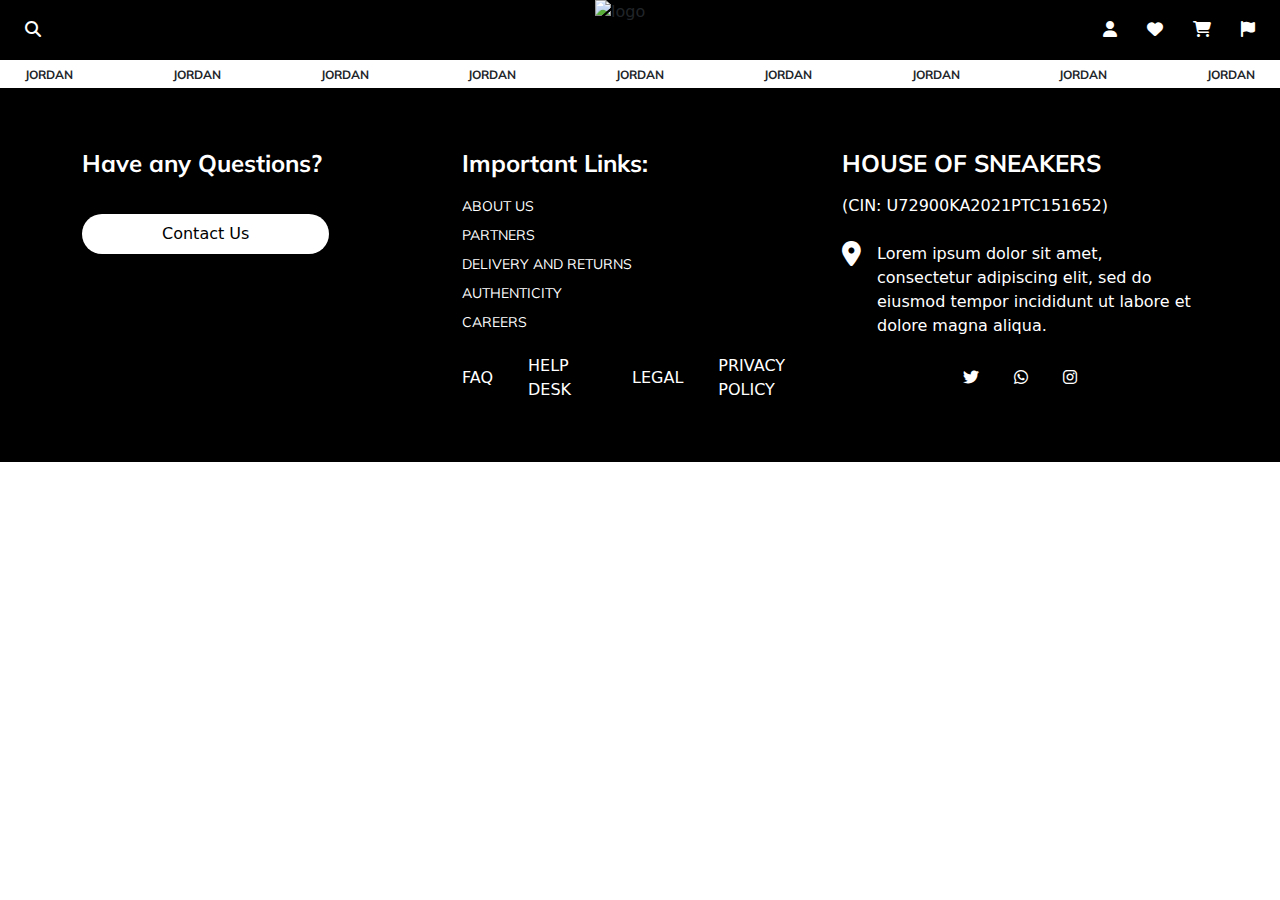
==== tamplate.html @ b8d4f211 "only login modal is pending" ====
<!DOCTYPE html>
<!--[if lt IE 7]>      <html class="no-js lt-ie9 lt-ie8 lt-ie7"> <![endif]-->
<!--[if IE 7]>         <html class="no-js lt-ie9 lt-ie8"> <![endif]-->
<!--[if IE 8]>         <html class="no-js lt-ie9"> <![endif]-->
<!--[if gt IE 8]>      <html class="no-js"> <!--<![endif]-->
<html>

<head>
    <meta charset="utf-8">
    <meta http-equiv="X-UA-Compatible" content="IE=edge">
    <title>House of Sneakers</title>
    <meta name="description" content="">
    <meta name="viewport" content="width=device-width, initial-scale=1">
    <link href="https://cdn.jsdelivr.net/npm/bootstrap@5.0.2/dist/css/bootstrap.min.css" rel="stylesheet">
    <link rel="stylesheet"
        href="https://cdnjs.cloudflare.com/ajax/libs/bootstrap-icons/1.10.3/font/bootstrap-icons.min.css" />
    <link rel="stylesheet" href="https://cdnjs.cloudflare.com/ajax/libs/font-awesome/6.2.1/css/all.min.css" />
    <link rel="stylesheet"
        href="https://cdnjs.cloudflare.com/ajax/libs/OwlCarousel2/2.3.4/assets/owl.carousel.min.css" />
    <link rel="stylesheet" href="./css/style.css">
</head>

<body>
    <header>
        <div class="top__header">
            <div>
                <i class="fa-solid fa-magnifying-glass"></i>
            </div>
            <div><img class="logo" src="images/logo.jpg" alt="logo"></div>
            <nav>
                <ul>
                    <li><i class="fa-solid fa-user"></i></li>
                    <li><i class="fa-solid fa-heart"></i></li>
                    <li><a href="cart.html"><i class="fa-solid fa-cart-shopping"></i></a></li>
                    <li><i class="fa-solid fa-flag"></i></li>
                </ul>
            </nav>
        </div>
        <div class="bottom__header d-md-block d-none">
            <ul>
                <li><a>JORDAN</a></li>
                <li><a>JORDAN</a></li>
                <li><a>JORDAN</a></li>
                <li><a>JORDAN</a></li>
                <li><a>JORDAN</a></li>
                <li><a>JORDAN</a></li>
                <li><a>JORDAN</a></li>
                <li><a>JORDAN</a></li>
                <li><a>JORDAN</a></li>
            </ul>
        </div>
    </header>
    <main>

    </main>
    <footer class="px-4 px-lg-0">
        <div class="top__footer">
            <div class="container">
                <div class="row">
                    <div class="col-12 col-lg-4 mb-3 mb-lg-0">
                        <p class="foo__heading">Have any Questions?</p>
                        <button>Contact Us</button>
                    </div>
                    <div class="col-12 col-lg-4 mb-3 mb-lg-0">
                        <p class="foo__heading">Important Links:</p>
                        <ul>
                            <li><a href="about.html">ABOUT US</a></li>
                            <li><a href="">PARTNERS</a></li>
                            <li><a href="">DELIVERY AND RETURNS</a></li>
                            <li><a href="">AUTHENTICITY</a></li>
                            <li><a href="">CAREERS</a></li>
                        </ul>
                    </div>
                    <div class="col">
                        <p class="foo__heading l">HOUSE OF SNEAKERS</p>
                        <span>(CIN: U72900KA2021PTC151652)</span>
                        <div class="d-flex gap-3 mt-4">
                            <i class="fa-solid fa-location-dot"></i>
                            <p>Lorem ipsum dolor sit amet, consectetur adipiscing elit, sed do eiusmod tempor incididunt ut labore et dolore magna aliqua.</p>
                        </div>
                    </div>
                </div>
            </div>
        </div>
        <div class="bottom__footer">
            <div class="container">
                <div class="row">
                    <div class="col-lg-4">
                        <img src="images/logo.jpg" alt="">
                    </div>
                    <div class="col-lg-4 mb-lg-0 mb-4">
                        <ul>
                            <li><a href="">FAQ</a></li>
                            <li><a href="">HELP DESK</a></li>
                            <li><a href="">LEGAL</a></li>
                            <li><a href="">PRIVACY POLICY</a></li>
                        </ul>
                    </div>
                    <div class="col">
                        <ul class="justify-content-center">
                            <li><a href=""><i class="fa-brands fa-twitter"></i></a></li>
                            <li><a href=""><i class="fa-brands fa-whatsapp"></i></a></li>
                            <li><a href=""><i class="fa-brands fa-instagram"></i></a></li>
                        </ul>
                    </div>
                </div>
            </div>
        </div>
    </footer>
    <script src="https://ajax.googleapis.com/ajax/libs/jquery/3.6.1/jquery.min.js"></script>
    <script src="https://cdnjs.cloudflare.com/ajax/libs/OwlCarousel2/2.3.4/owl.carousel.min.js"></script>
    <script src="https://cdn.jsdelivr.net/npm/bootstrap@5.0.2/dist/js/bootstrap.bundle.min.js"></script>
    <script src="js/owl.js"></script>
</body>

</html>
---- css/style.css ----
@import url("https://fonts.googleapis.com/css2?family=Inter&family=Mulish&family=Poppins&display=swap");
.home__page .banner__section .banner-carousel .item .card {
  display: flex;
  flex-direction: column;
  gap: 10px;
  position: absolute;
  border-radius: 8px;
  padding: 25px;
  left: 100px;
  top: 50%;
  max-width: 480px;
  max-height: 300px;
  transform: translateY(-50%);
  -webkit-transform: translateY(-50%);
  -moz-transform: translateY(-50%);
  -ms-transform: translateY(-50%);
  -o-transform: translateY(-50%);
  -webkit-border-radius: 8px;
  -moz-border-radius: 8px;
  -ms-border-radius: 8px;
  -o-border-radius: 8px;
}
.home__page .banner__section .banner-carousel .item .card .sub__heading,
.home__page .banner__section .banner-carousel .item .card .heading,
.home__page .banner__section .banner-carousel .item .card p {
  font-family: Mulish;
  font-size: 12px;
  font-weight: 500;
  line-height: 15px;
  letter-spacing: 0em;
  text-align: left;
  color: rgba(28, 28, 28, 0.65);
}
.home__page .banner__section .banner-carousel .item .card .heading {
  font-size: 16px;
  line-height: 20px;
  color: rgba(0, 0, 0, 0.856);
}
.home__page .banner__section .banner-carousel .item .card p {
  font-size: 12px;
}
.home__page .banner__section .banner-carousel .item .card button {
  padding: 5px 20px;
  background-color: #000;
  color: #fff;
  width: fit-content;
  font-size: 12px;
  border-radius: 6px;
  -webkit-border-radius: 6px;
  -moz-border-radius: 6px;
  -ms-border-radius: 6px;
  -o-border-radius: 6px;
}
.home__page .banner__section .banner-carousel .owl-dots {
  position: absolute;
  bottom: 0px;
  left: 50%;
}
.home__page .banner__section .banner-carousel .owl-dots button span {
  width: 10px;
  height: 10px;
  display: block;
  background: #e0e0e0;
  border-radius: 50px;
  margin: 3px;
}
.home__page .highlighted__section {
  padding: 60px 0px;
}
.home__page .highlighted__section .h__card {
  margin: auto;
  max-width: 500px;
  max-height: 400px;
  margin-bottom: 70px;
  position: relative;
}
.home__page .highlighted__section .h__card img {
  width: 100%;
  height: 100%;
  object-fit: cover;
  border-radius: 12px;
  -webkit-border-radius: 12px;
  -moz-border-radius: 12px;
  -ms-border-radius: 12px;
  -o-border-radius: 12px;
}
.home__page .highlighted__section .h__card .desc__div {
  position: absolute;
  display: flex;
  flex-direction: column;
  gap: 10px;
  left: 15px;
  right: 15px;
  bottom: -70px;
  background-color: #fff;
  padding: 10px 25px;
  border-radius: 12px;
}
.home__page .highlighted__section .h__card .desc__div .cat,
.home__page .highlighted__section .h__card .desc__div .heading,
.home__page .highlighted__section .h__card .desc__div p,
.home__page .highlighted__section .h__card .desc__div a {
  font-family: Poppins;
  font-size: 12px;
  font-weight: 400;
  line-height: 18px;
  letter-spacing: 0em;
  text-align: left;
}
.home__page .highlighted__section .h__card .desc__div .heading {
  font-size: 16px;
  font-weight: 600;
}

@media (max-width: 767px) {
  .home__page .banner__section .banner-carousel .item img {
    min-height: 500px;
    object-fit: cover;
    object-position: right;
  }
  .home__page .banner__section .banner-carousel .item .card {
    left: 20px;
    right: 20px;
    bottom: -50px;
    top: unset;
  }
  .home__page .highlighted__section .h__card {
    margin-bottom: 8rem;
  }
}
.product__page {
  padding: 2rem 0px;
}
.product__page p {
  font-family: Mulish;
  font-size: 12px;
  font-weight: 500;
  line-height: 15px;
  letter-spacing: 0em;
  text-align: left;
  color: #1c1c1c;
}
.product__page .desc {
  font-family: Mulish;
  font-size: 12px;
  font-weight: 300;
  line-height: 16px;
  letter-spacing: 0em;
  text-align: center;
}
.product__page .read_more {
  margin: 20px 0px;
  font-family: Mulish;
  font-size: 12px;
  font-weight: 700;
  line-height: 16px;
  letter-spacing: 0em;
  text-align: center;
  display: block;
}
.product__page .product_side_bar {
  font-family: Mulish;
  font-size: 12px;
  line-height: 15px;
  letter-spacing: 0em;
  text-align: left;
  color: rgba(28, 28, 28, 0.65);
}
.product__page .product_side_bar .category {
  font-weight: 600;
  margin-bottom: 5px;
}
.product__page .product_side_bar .name {
  font-weight: 700;
  font-size: 16px;
  color: rgba(28, 28, 28, 0.65);
  margin-bottom: 10px;
}
.product__page .product_side_bar .product_short_desc,
.product__page .product_side_bar .price {
  font-weight: 600;
  font-size: 16px;
  color: rgba(28, 28, 28, 0.65);
  margin-bottom: 10px;
}
.product__page .product_side_bar .tag_line {
  font-size: 10px;
  font-weight: 500;
}
.product__page .product_side_bar .side_card {
  border: solid 1px rgba(0, 0, 0, 0.3);
  padding: 18px 12px;
  margin: 15px 0px;
  display: flex;
  flex-direction: column;
  gap: 22px;
}
.product__page .product_side_bar .side_card .header {
  font-family: Mulish;
  font-size: 10px;
  font-weight: 400;
  line-height: 13px;
  letter-spacing: 0em;
  text-align: left;
  display: flex;
  align-items: center;
  gap: 6px;
}
.product__page .product_side_bar .side_card .header img {
  width: 35px;
  height: 20px;
}
.product__page .product_side_bar .side_card .header p {
  margin-bottom: 0px;
}
.product__page .product_side_bar .side_card .size_accordion button {
  font-size: 14px !important;
  padding: 0.5rem;
}
.product__page .product_side_bar .side_card .desc_accordion .accordion-item {
  border: none;
}
.product__page .product_side_bar .view__line p {
  font-family: Mulish;
  font-size: 14px;
  font-weight: 400;
  line-height: 13px;
  letter-spacing: 0em;
  margin-bottom: 0px;
}
.product__page .product_main_desc .col {
  border: #efefef solid 1px;
  padding: 20px 30px;
}
.product__page .product_main_desc .col .cat {
  color: #7a7a7a;
  font-size: 16px;
  margin-bottom: 10px;
}
.product__page .product_main_desc .col p {
  font-weight: 600;
}

.about__page h1 {
  font-family: Mulish;
  font-size: 80px;
  font-weight: 700;
  line-height: 90px;
  letter-spacing: -0.05em;
  text-align: left;
  margin: 20px 0px;
}
.about__page .about__card {
  border-radius: 10px;
  padding: 20px;
  max-width: 500px;
  border: solid 1px #ddd;
  margin-left: auto;
  margin-top: auto;
}
.about__page .about__card .tag {
  font-family: Mulish;
  font-size: 12px;
  font-weight: 500;
  line-height: 15px;
  letter-spacing: 0em;
  text-align: left;
  margin-bottom: 10px;
}
.about__page .about__card .heading {
  font-family: Mulish;
  font-size: 16px;
  font-weight: 700;
  line-height: 20px;
  letter-spacing: 0em;
  text-align: left;
  margin-bottom: 10px;
}
.about__page .about__card p {
  font-family: Mulish;
  font-size: 12px;
  font-weight: 400;
  line-height: 15px;
  letter-spacing: 0em;
  text-align: left;
}
.about__page .about__desc {
  font-family: Mulish;
  font-size: 34px;
  font-weight: 700;
  line-height: 48px;
  letter-spacing: 0em;
  text-align: left;
  max-width: 500px;
}
.about__page .deep__desc {
  font-family: Mulish;
  font-size: 20px;
  font-weight: 500;
  line-height: 32px;
  letter-spacing: 0em;
  text-align: left;
}
.about__page img {
  width: 100%;
  border-radius: 8px;
  -webkit-border-radius: 8px;
  -moz-border-radius: 8px;
  -ms-border-radius: 8px;
  -o-border-radius: 8px;
}

.cart__page .black__section {
  background-color: black;
}
.cart__page .black__section .page__heading {
  font-family: Mulish;
  font-size: 80px;
  font-weight: 700;
  line-height: 90px;
  letter-spacing: -0.05em;
  text-align: left;
  color: #fff;
  padding: 60px 0px;
}
.cart__page .black__section .tag__line {
  font-family: Mulish;
  font-size: 16px;
  font-weight: 500;
  line-height: 20px;
  letter-spacing: 0em;
  text-align: left;
  color: #fff;
}
.cart__page .black__section .products__container {
  display: flex;
  flex-direction: column;
  gap: 20px;
}
.cart__page .black__section .products__container .card_p {
  border: solid 1px;
  border-radius: 15px;
  -webkit-border-radius: 15px;
  -moz-border-radius: 15px;
  -ms-border-radius: 15px;
  -o-border-radius: 15px;
  padding: 8px;
  color: #fff;
  display: grid;
  grid-template-columns: repeat(2, 1fr);
}
.cart__page .black__section .products__container .card_p .left__div {
  display: flex;
  align-items: center;
  gap: 20px;
}
.cart__page .black__section .products__container .card_p .left__div img {
  width: 80px;
  height: 84px;
  border-radius: 8px;
  -webkit-border-radius: 8px;
  -moz-border-radius: 8px;
  -ms-border-radius: 8px;
  -o-border-radius: 8px;
}
.cart__page .black__section .products__container .card_p .right__div {
  display: flex;
  align-items: center;
  justify-content: space-evenly;
}
.cart__page .black__section .products__container .card_p .right__div .qty {
  display: flex;
  align-items: center;
  gap: 10px;
}
.cart__page .black__section .products__container .card_p .right__div .qty div {
  display: flex;
  align-items: center;
  flex-direction: column;
}
.cart__page .black__section .products__container .card_p .right__div .qty div i {
  font-size: 20px;
  line-height: 10px;
}
.cart__page .black__section .products__container .card_p .right__div .qty div i:first-child {
  transform: rotate(180deg);
  -webkit-transform: rotate(180deg);
  -moz-transform: rotate(180deg);
  -ms-transform: rotate(180deg);
  -o-transform: rotate(180deg);
}
.cart__page .black__section .payment__form {
  color: #fff;
  border: solid 2px #fff;
  padding: 20px;
  max-width: 400px;
  margin: 0rem auto 4rem;
  border-radius: 15px;
  -webkit-border-radius: 15px;
  -moz-border-radius: 15px;
  -ms-border-radius: 15px;
  -o-border-radius: 15px;
}
.cart__page .black__section .payment__form .form__heading {
  font-family: Poppins;
  font-size: 22px;
  font-weight: 600;
  line-height: 33px;
  letter-spacing: 0em;
  text-align: left;
  padding: 20px 0px;
}
.cart__page .black__section .payment__form .cards__section {
  margin: 8px 0px 30px;
  display: flex;
  justify-content: space-between;
}
.cart__page .black__section .payment__form .cards__section img {
  width: 60px;
  height: 40px;
  padding: 2px 10px;
  border: solid 1px #fff;
  border-radius: 4px;
  -webkit-border-radius: 4px;
  -moz-border-radius: 4px;
  -ms-border-radius: 4px;
  -o-border-radius: 4px;
}
.cart__page .black__section .payment__form form label {
  margin-bottom: 5px;
  color: #fff;
}
.cart__page .black__section .payment__form form input {
  margin-bottom: 15px;
  width: 100%;
  color: #fff;
  background-color: black;
  height: 40px;
  padding: 4px 10px;
  border: solid 1px #fff;
  border-radius: 6px;
  -webkit-border-radius: 6px;
  -moz-border-radius: 6px;
  -ms-border-radius: 6px;
  -o-border-radius: 6px;
}
.cart__page .black__section .payment__form form ul {
  padding: 0px 0px 10px;
  list-style: none;
}
.cart__page .black__section .payment__form form ul li {
  display: flex;
  justify-content: space-between;
  margin-bottom: 10px;
}
.cart__page .black__section .payment__form form ul li span {
  font-family: Mulish;
  font-size: 14px;
  font-weight: 500;
  line-height: 18px;
  letter-spacing: 0em;
  text-align: left;
}
.cart__page .black__section .payment__form form .checkout__section {
  cursor: pointer;
  display: flex;
  justify-content: space-between;
  padding: 20px;
  border: solid 1px #fff;
  border-radius: 12px;
  -webkit-border-radius: 12px;
  -moz-border-radius: 12px;
  -ms-border-radius: 12px;
  -o-border-radius: 12px;
}
.cart__page .black__section .payment__form form .checkout__section span {
  font-family: Mulish;
  font-size: 16px;
  font-weight: 500;
  line-height: 20px;
  letter-spacing: 0em;
  text-align: left;
  color: #fff;
}
.cart__page .black__section .one__touch .inner__div {
  margin: 0px auto;
}
@media (max-width: 767px) {
  .cart__page .black__section .page__heading {
    font-size: 35px;
    line-height: 30px;
    padding: 40px 10px 20px;
  }
  .cart__page .black__section .payment__form {
    margin: 4rem auto;
  }
}

.delivery__page h1 {
  font-family: Mulish;
  font-size: 80px;
  font-weight: 700;
  line-height: 90px;
  letter-spacing: -0.05em;
  text-align: left;
  margin: 20px 0px;
  padding-left: 10px;
}
.delivery__page span {
  font-family: Mulish;
  font-size: 16px;
  line-height: 15px;
  letter-spacing: 0em;
  font-weight: 800;
  color: black;
  display: block;
  margin-bottom: 0.8rem !important;
}
.delivery__page p {
  font-size: 18px;
  line-height: 35px;
  margin-bottom: 2.5rem;
}
.delivery__page h2 {
  margin-bottom: 0.5rem;
}
@media (max-width: 767px) {
  .delivery__page h1 {
    font-size: 40px;
  }
}

* {
  margin: 0px;
  padding: 0px;
  box-sizing: border-box;
}

a {
  text-decoration: none;
  color: #000;
}

header .top__header {
  display: flex;
  justify-content: space-between;
  align-items: center;
  padding: 4px 25px;
  position: relative;
  height: 60px;
  background-color: black;
}
header .top__header i {
  color: #fff;
}
header .top__header .logo {
  width: 90px;
  height: 100%;
  object-fit: cover;
  position: absolute;
  left: 50%;
  top: 0px;
  transform: translateX(-50%);
  -webkit-transform: translateX(-50%);
  -moz-transform: translateX(-50%);
  -ms-transform: translateX(-50%);
  -o-transform: translateX(-50%);
}
header .top__header nav ul {
  padding: 0px;
  margin: 0px;
  display: flex;
  align-items: center;
  gap: 30px;
  list-style: none;
}
header .bottom__header ul {
  padding: 2px 25px;
  margin-bottom: 0px;
  list-style: none;
  display: flex;
  justify-content: space-between;
  align-items: center;
}
header .bottom__header ul a {
  font-family: Mulish;
  font-size: 12px;
  font-weight: 700;
  line-height: 15px;
  letter-spacing: 0em;
  text-align: left;
}

footer {
  background-color: #000;
  padding: 60px 0px;
  color: #fff;
}
footer .top__footer .foo__heading {
  font-family: Mulish;
  font-size: 24px;
  font-weight: 700;
  line-height: 30px;
  letter-spacing: 0em;
  text-align: left;
}
footer .top__footer .foo__heading.l {
  font-size: 24px;
}
footer .top__footer button {
  margin-top: 20px;
  background-color: #fff;
  color: #000;
  border: none;
  padding: 8px 80px;
  border-radius: 50px;
  -webkit-border-radius: 50px;
  -moz-border-radius: 50px;
  -ms-border-radius: 50px;
  -o-border-radius: 50px;
}
footer .top__footer ul {
  list-style: none;
  padding-left: 0px;
}
footer .top__footer ul li {
  margin-bottom: 5px;
}
footer .top__footer ul li a {
  font-family: Mulish;
  font-size: 14px;
  font-weight: 400;
  line-height: 18px;
  letter-spacing: 0em;
  text-align: left;
  color: #fff;
}
footer .top__footer ul li a:hover {
  color: #fff;
}
footer .top__footer i {
  font-size: 25px;
}
footer .bottom__footer img {
  width: 150px;
}
footer .bottom__footer ul {
  list-style: none;
  height: 100%;
  padding: 0pc;
  margin: auto 0px;
  display: flex;
  align-items: center;
  gap: 35px;
}
footer .bottom__footer ul li a {
  color: #fff;
}
footer .bottom__footer ul li a:hover {
  color: #fff;
}

.one__touch {
  background-color: #262626;
}
.one__touch .inner__div {
  max-width: 800px;
  margin: 0px auto;
  padding: 80px 0px;
}
.one__touch .inner__div h3 {
  font-family: Mulish;
  font-size: 56px;
  font-weight: 700;
  line-height: 90px;
  letter-spacing: -0.05em;
  text-align: center;
  color: #fff;
}
.one__touch .inner__div p {
  font-family: Epilogue;
  font-size: 24px;
  font-weight: 400;
  line-height: 40px;
  letter-spacing: 0em;
  text-align: center;
  color: #bfbfbf;
}
.one__touch .inner__div .mail__div {
  display: flex;
  gap: 15px;
}
.one__touch .inner__div .mail__div input {
  font-family: Mulish;
  font-size: 24px;
  font-weight: 500;
  line-height: 40px;
  letter-spacing: 0em;
  text-align: left;
  width: 100%;
  border: none;
  padding: 1.5rem 1rem;
  color: #fff;
  background-color: #000;
  border-radius: 15px;
  -webkit-border-radius: 15px;
  -moz-border-radius: 15px;
  -ms-border-radius: 15px;
  -o-border-radius: 15px;
}
.one__touch .inner__div .mail__div button {
  font-family: Mulish;
  font-size: 20px;
  font-weight: 700;
  line-height: 25px;
  letter-spacing: 0em;
  text-align: center;
  min-width: 270px;
  color: #000000;
  padding: 1.5rem 1rem;
  background-color: #fff;
  border-radius: 15px;
  -webkit-border-radius: 15px;
  -moz-border-radius: 15px;
  -ms-border-radius: 15px;
  -o-border-radius: 15px;
}
@media (max-width: 767px) {
  .one__touch .inner__div {
    padding-left: 20px;
    padding-right: 20px;
  }
  .one__touch .inner__div h3 {
    font-size: 30px;
    line-height: 40px;
  }
  .one__touch .inner__div .mail__div {
    gap: 30px;
    flex-direction: column;
  }
}

#searchModal, #loginModal {
  background-color: rgba(255, 255, 255, 0.57);
}
#searchModal .modal-dialog, #loginModal .modal-dialog {
  max-width: 100%;
  margin: 0;
}
#searchModal .modal-dialog .modal-body, #loginModal .modal-dialog .modal-body {
  min-height: 400px;
  background-color: #000;
}
#searchModal .modal-dialog .modal-body .btn-close, #loginModal .modal-dialog .modal-body .btn-close {
  position: absolute;
  right: 20px;
  top: 20px;
  color: #fff;
  background-image: none;
  opacity: 1;
}
#searchModal .modal-dialog .modal-body .logo, #loginModal .modal-dialog .modal-body .logo {
  width: 90px;
}
#searchModal .modal-dialog .modal-body .input__wrapper, #loginModal .modal-dialog .modal-body .input__wrapper {
  position: relative;
  width: 100%;
  display: flex;
  flex-direction: column;
  margin-top: 2rem;
}
#searchModal .modal-dialog .modal-body .input__wrapper input, #loginModal .modal-dialog .modal-body .input__wrapper input {
  margin: auto;
  border-radius: 15px;
  height: 60px;
  width: 100%;
  max-width: 600px;
  background-color: #fff;
  padding: 6px 20px;
  -webkit-border-radius: 15px;
  -moz-border-radius: 15px;
  -ms-border-radius: 15px;
  -o-border-radius: 15px;
}
#searchModal .modal-dialog .modal-body p, #loginModal .modal-dialog .modal-body p {
  text-transform: capitalize;
  text-align: center;
  color: #fff;
  margin: 0.6rem 0px 1rem;
}
#searchModal .modal-dialog .modal-body p:first-child, #loginModal .modal-dialog .modal-body p:first-child {
  color: #e8e8e8;
}
#searchModal .modal-dialog .modal-body .top__search, #loginModal .modal-dialog .modal-body .top__search {
  max-width: 500px;
  margin: auto;
  padding: 3rem 0rem 5rem;
}
#searchModal .modal-dialog .modal-body .top__search .suggested__list, #loginModal .modal-dialog .modal-body .top__search .suggested__list {
  display: grid;
  grid-template-columns: repeat(4, 1fr);
  grid-row-gap: 1.2rem;
}
#searchModal .modal-dialog .modal-body .top__search .suggested__list div, #loginModal .modal-dialog .modal-body .top__search .suggested__list div {
  text-align: center;
  color: #fff;
  font-weight: 500;
}

.slider__heading {
  font-family: Inter;
  font-size: 20px;
  font-weight: 600;
  line-height: 16px;
  letter-spacing: 0em;
  text-align: left;
  padding-left: 20px;
}

.p__card {
  position: relative;
  display: flex;
  flex-direction: column;
  align-items: center;
  gap: 5px;
  padding: 10px;
  margin: 20px 0px;
  border-radius: 12px;
  transition: all ease-in-out 300ms;
  -webkit-transition: all ease-in-out 300ms;
  -moz-transition: all ease-in-out 300ms;
  -ms-transition: all ease-in-out 300ms;
  -o-transition: all ease-in-out 300ms;
}
.p__card:hover {
  box-shadow: rgba(100, 100, 111, 0.2) 0px 7px 29px 0px;
}
.p__card .wishlist {
  position: absolute;
  right: 20px;
  top: 20px;
  font-size: 15px;
}
.p__card img {
  width: 300px !important;
  padding: 20px 0px;
}
.p__card .p__name {
  font-family: Inter;
  font-size: 16px;
  font-weight: 700;
  line-height: 22px;
  letter-spacing: 0em;
  text-align: center;
  color: #000;
}
.p__card .P__desc, .p__card .p__cat {
  font-family: Inter;
  font-size: 14px;
  font-weight: 400;
  line-height: 22px;
  letter-spacing: 0em;
  text-align: center;
  color: #656565;
}
.p__card .p__price {
  font-family: Inter;
  font-size: 15px;
  font-weight: 600;
  line-height: 22px;
  letter-spacing: 0.400000006px;
  text-align: center;
  color: #131313;
}

.add_to_cart {
  display: block;
  background-color: #000;
  color: #fff;
  font-family: Poppins;
  font-size: 12px;
  font-weight: 600;
  line-height: 18px;
  letter-spacing: 0em;
  text-align: center;
  padding: 6px;
}

.accordion-item h2 button:not(.collapse) {
  box-shadow: none !important;
  background-color: transparent !important;
  color: #000 !important;
}
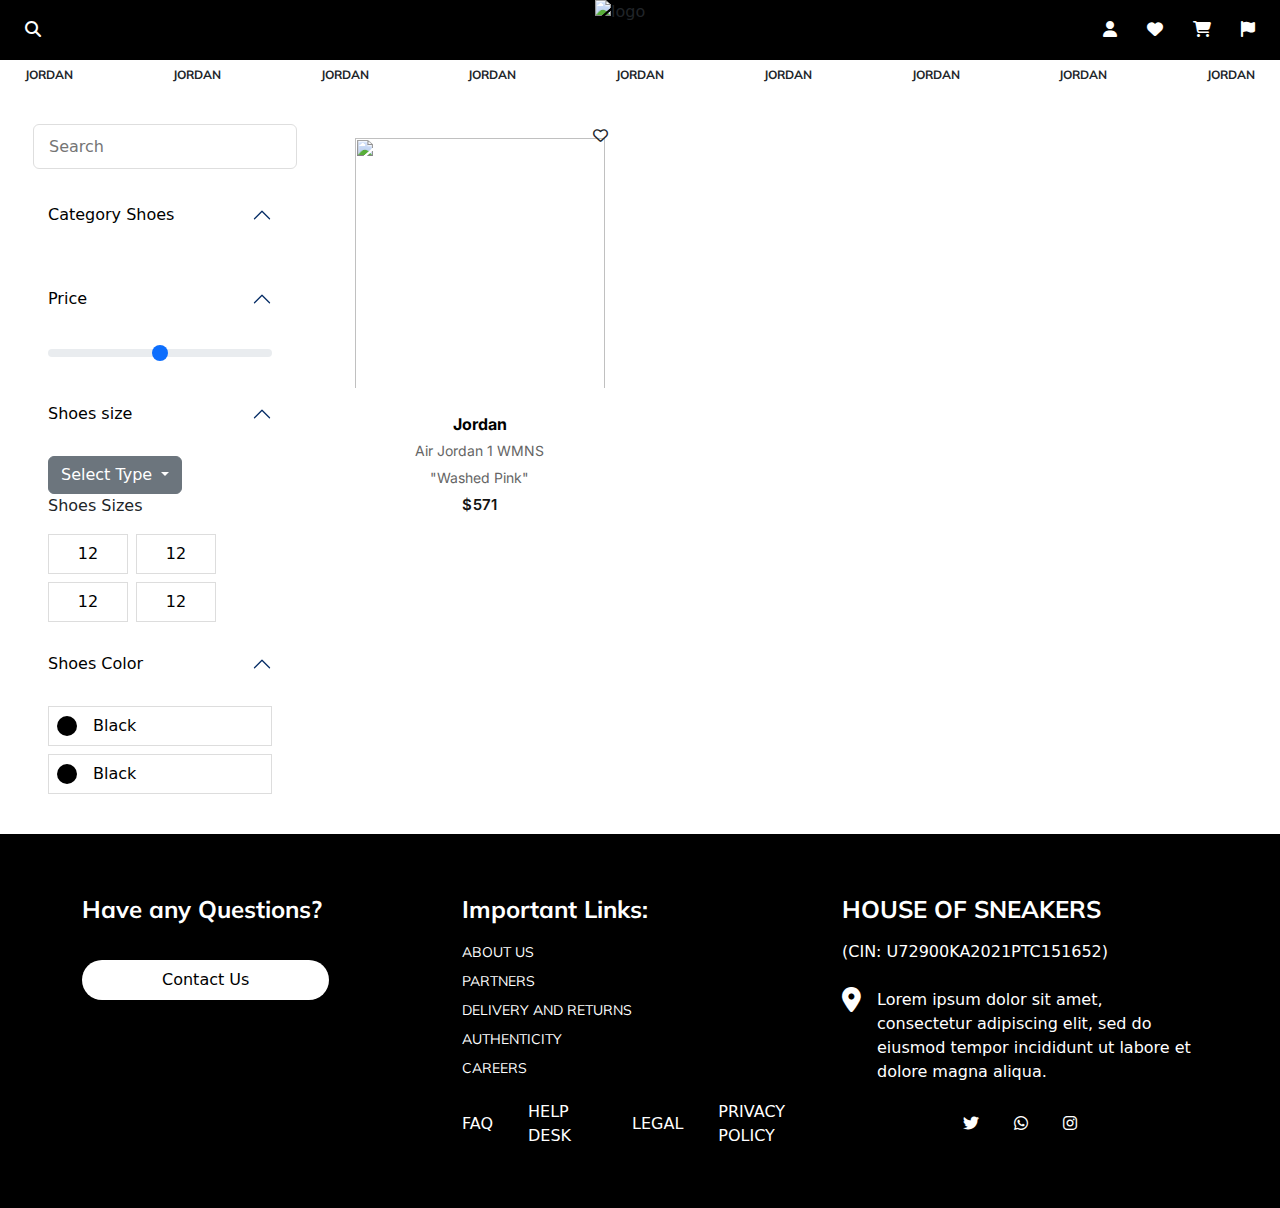
==== commit 78d9a80a: "category page done" ====
--- a/tamplate.html
+++ b/tamplate.html
@@ -51,7 +51,111 @@
         </div>
     </header>
     <main>
-
+        <div class="category__products__container container-fluid">
+        <div class="row">
+            <div class="col-lg-3 col-12">
+                <div class="side__bar__filter p-3">
+                    <div class="search__wrapper">
+                        <input type="text" placeholder="Search">
+                    </div>
+                    <div class="accordion" id="accordionPanelsStayOpenExample">
+                        <div class="accordion-item">
+                          <h2 class="accordion-header" id="panelsStayOpen-headingOne">
+                            <button class="accordion-button" type="button" data-bs-toggle="collapse" data-bs-target="#panelsStayOpen-collapseOne" aria-expanded="true" aria-controls="panelsStayOpen-collapseOne">
+                              Category Shoes
+                            </button>
+                          </h2>
+                          <div id="panelsStayOpen-collapseOne" class="accordion-collapse collapse show" aria-labelledby="panelsStayOpen-headingOne">
+                            <div class="accordion-body">
+                                <!-- another accordion  -->
+                            </div>
+                          </div>
+                        </div>
+                      </div>
+                    <div class="accordion" id="accordionPanelsStayOpenExample">
+                        <div class="accordion-item">
+                          <h2 class="accordion-header" id="panelsStayOpen-heading1">
+                            <button class="accordion-button" type="button" data-bs-toggle="collapse" data-bs-target="#panelsStayOpen-collapse1" aria-expanded="true" aria-controls="panelsStayOpen-collapse1">
+                              Price
+                            </button>
+                          </h2>
+                          <div id="panelsStayOpen-collapse1" class="accordion-collapse collapse show" aria-labelledby="panelsStayOpen-heading1">
+                            <div class="accordion-body">
+                                <input type="range" class="form-range" id="customRange1">
+                            </div>
+                          </div>
+                        </div>
+                      </div>
+                    <div class="accordion" id="accordionPanelsStayOpenExample">
+                        <div class="accordion-item">
+                          <h2 class="accordion-header" id="panelsStayOpen-heading2">
+                            <button class="accordion-button" type="button" data-bs-toggle="collapse" data-bs-target="#panelsStayOpen-collapse2" aria-expanded="true" aria-controls="panelsStayOpen-collapse2">
+                              Shoes size
+                            </button>
+                          </h2>
+                          <div id="panelsStayOpen-collapse2" class="accordion-collapse collapse show" aria-labelledby="panelsStayOpen-heading2">
+                            <div class="accordion-body">
+                                <div class="dropdown">
+                                    <button class="btn btn-secondary dropdown-toggle" type="button" id="dropdownMenuButton1" data-bs-toggle="dropdown" aria-expanded="false">
+                                      Select Type
+                                    </button>
+                                    <ul class="dropdown-menu" aria-labelledby="dropdownMenuButton1">
+                                      <li><a class="dropdown-item" href="#">Men</a></li>
+                                      <li><a class="dropdown-item" href="#">Women</a></li>
+                                    </ul>
+                                    <p>Shoes Sizes</p>
+                                    <div class="d-flex flex-wrap gap-2">
+                                        <button class="size-btn">12</button>
+                                        <button class="size-btn">12</button>
+                                        <button class="size-btn">12</button>
+                                        <button class="size-btn">12</button>
+                                    </div>
+                                  </div>
+                            </div>
+                          </div>
+                        </div>
+                      </div>
+                    <div class="accordion" id="accordionPanelsStayOpenExample">
+                        <div class="accordion-item">
+                          <h2 class="accordion-header" id="panelsStayOpen-heading3">
+                            <button class="accordion-button" type="button" data-bs-toggle="collapse" data-bs-target="#panelsStayOpen-collapse3" aria-expanded="true" aria-controls="panelsStayOpen-collapse3">
+                              Shoes Color
+                            </button>
+                          </h2>
+                          <div id="panelsStayOpen-collapse3" class="accordion-collapse collapse show" aria-labelledby="panelsStayOpen-heading3">
+                            <div class="accordion-body">
+                                <div>
+                                    <button class="size-btn w-100 d-flex align-items-center gap-3 px-2 mb-2"><span class="color" style="background-color: black;" ></span>Black</button>
+                                    <button class="size-btn w-100 d-flex align-items-center gap-3 px-2 mb-2"><span class="color" style="background-color: black;" ></span>Black</button>
+                                </div>
+                            </div>
+                          </div>
+                        </div>
+                      </div>
+                </div>
+            </div>
+            <div class="product__list col-lg-9">
+                <div class="row">
+                    <div class="col-lg-4 col-md-2 col">
+                        <div class="p__card">
+                            <i class="wishlist fa-regular fa-heart"></i>
+                            <img src="images/home/faa37359b4191648cfde90b4a7fc6cb2.png" alt="">
+                            <div class="p__name">Jordan</div>
+                            <div class="P__desc">
+                                Air Jordan 1 WMNS
+                            </div>
+                            <div class="p__cat">
+                                "Washed Pink"
+                            </div>
+                            <div class="p__price">
+                                $571
+                            </div>
+                        </div>
+                    </div>
+                </div>
+            </div>
+        </div>
+    </div>
     </main>
     <footer class="px-4 px-lg-0">
         <div class="top__footer">
--- a/css/style.css
+++ b/css/style.css
@@ -217,6 +217,29 @@
   font-size: 14px !important;
   padding: 0.5rem;
 }
+.product__page .product_side_bar .side_card .size_accordion .accordion-body {
+  overflow-y: scroll;
+  max-height: 290px;
+  padding: 0px;
+}
+.product__page .product_side_bar .side_card .size_accordion .accordion-body ul {
+  padding: 0px;
+  margin: 0px;
+}
+.product__page .product_side_bar .side_card .size_accordion .accordion-body ul li {
+  border: solid 1px rgb(198, 200, 202);
+  padding: 1rem 1.5rem;
+  display: flex;
+  cursor: pointer;
+  justify-content: space-between;
+}
+.product__page .product_side_bar .side_card .size_accordion .accordion-body ul li span {
+  font-size: 1rem;
+  color: #000;
+}
+.product__page .product_side_bar .side_card .size_accordion .accordion-body ul li.active {
+  background-color: #e6f3ff;
+}
 .product__page .product_side_bar .side_card .desc_accordion .accordion-item {
   border: none;
 }
@@ -482,8 +505,27 @@
   text-align: left;
   color: #fff;
 }
+.cart__page .black__section .usps {
+  color: #a5a5a5;
+}
+.cart__page .black__section .usps h3 {
+  font-size: 18px;
+  font-weight: 400;
+}
+.cart__page .black__section .usps p {
+  margin-bottom: 0px;
+}
 .cart__page .black__section .one__touch .inner__div {
   margin: 0px auto;
+}
+.cart__page .shipping__form {
+  padding: 30px;
+  background: #fff;
+  margin-bottom: 50px;
+}
+.cart__page .shipping__form label.error {
+  bottom: -50px;
+  top: unset;
 }
 @media (max-width: 767px) {
   .cart__page .black__section .page__heading {
@@ -530,6 +572,38 @@
   }
 }
 
+.side__bar__filter {
+  min-width: 100%;
+}
+.side__bar__filter .search__wrapper input {
+  width: 100%;
+  border: solid 1px #dedede;
+  height: 45px;
+  padding: 5px 15px;
+  margin: 20px 5px;
+  border-radius: 6px;
+  -webkit-border-radius: 6px;
+  -moz-border-radius: 6px;
+  -ms-border-radius: 6px;
+  -o-border-radius: 6px;
+}
+.side__bar__filter .search__wrapper input:focus {
+  outline: none;
+}
+.side__bar__filter .color {
+  width: 20px;
+  height: 20px;
+  display: block;
+  border-radius: 50px;
+  -webkit-border-radius: 50px;
+  -moz-border-radius: 50px;
+  -ms-border-radius: 50px;
+  -o-border-radius: 50px;
+}
+.side__bar__filter .accordion-item {
+  border: none;
+}
+
 * {
   margin: 0px;
   padding: 0px;
@@ -541,6 +615,46 @@
   color: #000;
 }
 
+header form.register {
+  display: none;
+}
+header .side__bar {
+  padding-top: 3rem;
+  position: fixed;
+  left: -100%;
+  top: 0px;
+  width: 100%;
+  height: 100%;
+  background: #000;
+  z-index: 2;
+  color: #fff;
+  transition: all ease-in-out 300ms;
+  -webkit-transition: all ease-in-out 300ms;
+  -moz-transition: all ease-in-out 300ms;
+  -ms-transition: all ease-in-out 300ms;
+  -o-transition: all ease-in-out 300ms;
+}
+header .side__bar.slide {
+  left: 0px;
+}
+header .side__bar .fa-xmark {
+  position: absolute;
+  right: 20px;
+  top: 20px;
+  font-size: 20px;
+  color: #fff;
+}
+header .side__bar li {
+  display: flex;
+  align-items: center;
+  margin-bottom: 20px;
+}
+header .side__bar li i {
+  margin-right: 20px;
+}
+header .side__bar li a {
+  color: #fff;
+}
 header .top__header {
   display: flex;
   justify-content: space-between;
@@ -589,6 +703,24 @@
   line-height: 15px;
   letter-spacing: 0em;
   text-align: left;
+}
+
+#searchResults {
+  display: none;
+  background: #fff;
+  width: 590px;
+  margin: auto;
+  border-radius: 20px;
+  padding-top: 30px;
+  max-height: 450px;
+  overflow-y: scroll;
+}
+#searchResults li {
+  list-style: none;
+  margin-bottom: 25px;
+}
+#searchResults li a {
+  color: #000;
 }
 
 footer {
@@ -807,6 +939,53 @@
   font-weight: 500;
 }
 
+#loginModal .modal-body {
+  padding: 6rem 1rem;
+}
+#loginModal .modal-body form {
+  padding: 30px;
+  background-color: #fff;
+  border-radius: 10px;
+  -webkit-border-radius: 10px;
+  -moz-border-radius: 10px;
+  -ms-border-radius: 10px;
+  -o-border-radius: 10px;
+}
+#loginModal .modal-body form label {
+  font-weight: 600;
+  line-height: 40px;
+  font-family: Mulish;
+}
+#loginModal .modal-body form input {
+  width: 100%;
+  height: 55px;
+  border-radius: 10px;
+  padding: 10px 20px;
+  border: solid 1px #787878;
+}
+#loginModal .modal-body form .check__div label {
+  font-weight: 400;
+}
+#loginModal .modal-body form .check__div input {
+  width: 16px;
+}
+#loginModal .modal-body form button {
+  height: 55px;
+  width: 100%;
+  border-radius: 10px;
+  border: none;
+  background: #000;
+  color: #fff;
+  font-size: 20px;
+  margin: 30px 0px;
+}
+@media (max-width: 767px) {
+  #loginModal img {
+    width: 100%;
+    padding-bottom: 2rem;
+  }
+}
+
 .slider__heading {
   font-family: Inter;
   font-size: 20px;
@@ -842,8 +1021,10 @@
   font-size: 15px;
 }
 .p__card img {
-  width: 300px !important;
+  width: 250px !important;
   padding: 20px 0px;
+  height: 290px;
+  object-fit: contain;
 }
 .p__card .p__name {
   font-family: Inter;
@@ -872,6 +1053,19 @@
   text-align: center;
   color: #131313;
 }
+.p__card .p__price.cross {
+  position: relative;
+}
+.p__card .p__price.cross::before {
+  content: "";
+  position: absolute;
+  left: 0px;
+  top: 50%;
+  width: 100%;
+  height: 1.5px;
+  background: red;
+  transform: rotate(342deg);
+}
 
 .add_to_cart {
   display: block;
@@ -886,6 +1080,30 @@
   padding: 6px;
 }
 
+.ellipses {
+  text-overflow: ellipsis;
+  height: 30px;
+  display: -webkit-box;
+  -webkit-box-orient: vertical;
+  -webkit-line-clamp: 2;
+  overflow: hidden;
+}
+
+.p__carousel .owl-nav button {
+  width: 40px;
+  height: 40px;
+  border-radius: 50px;
+  background: rgb(137, 137, 137) !important;
+  color: #fff !important;
+}
+
+.size-btn {
+  width: 80px;
+  height: 40px;
+  background: #fff;
+  border: solid 1px #ddd;
+}
+
 .accordion-item h2 button:not(.collapse) {
   box-shadow: none !important;
   background-color: transparent !important;
